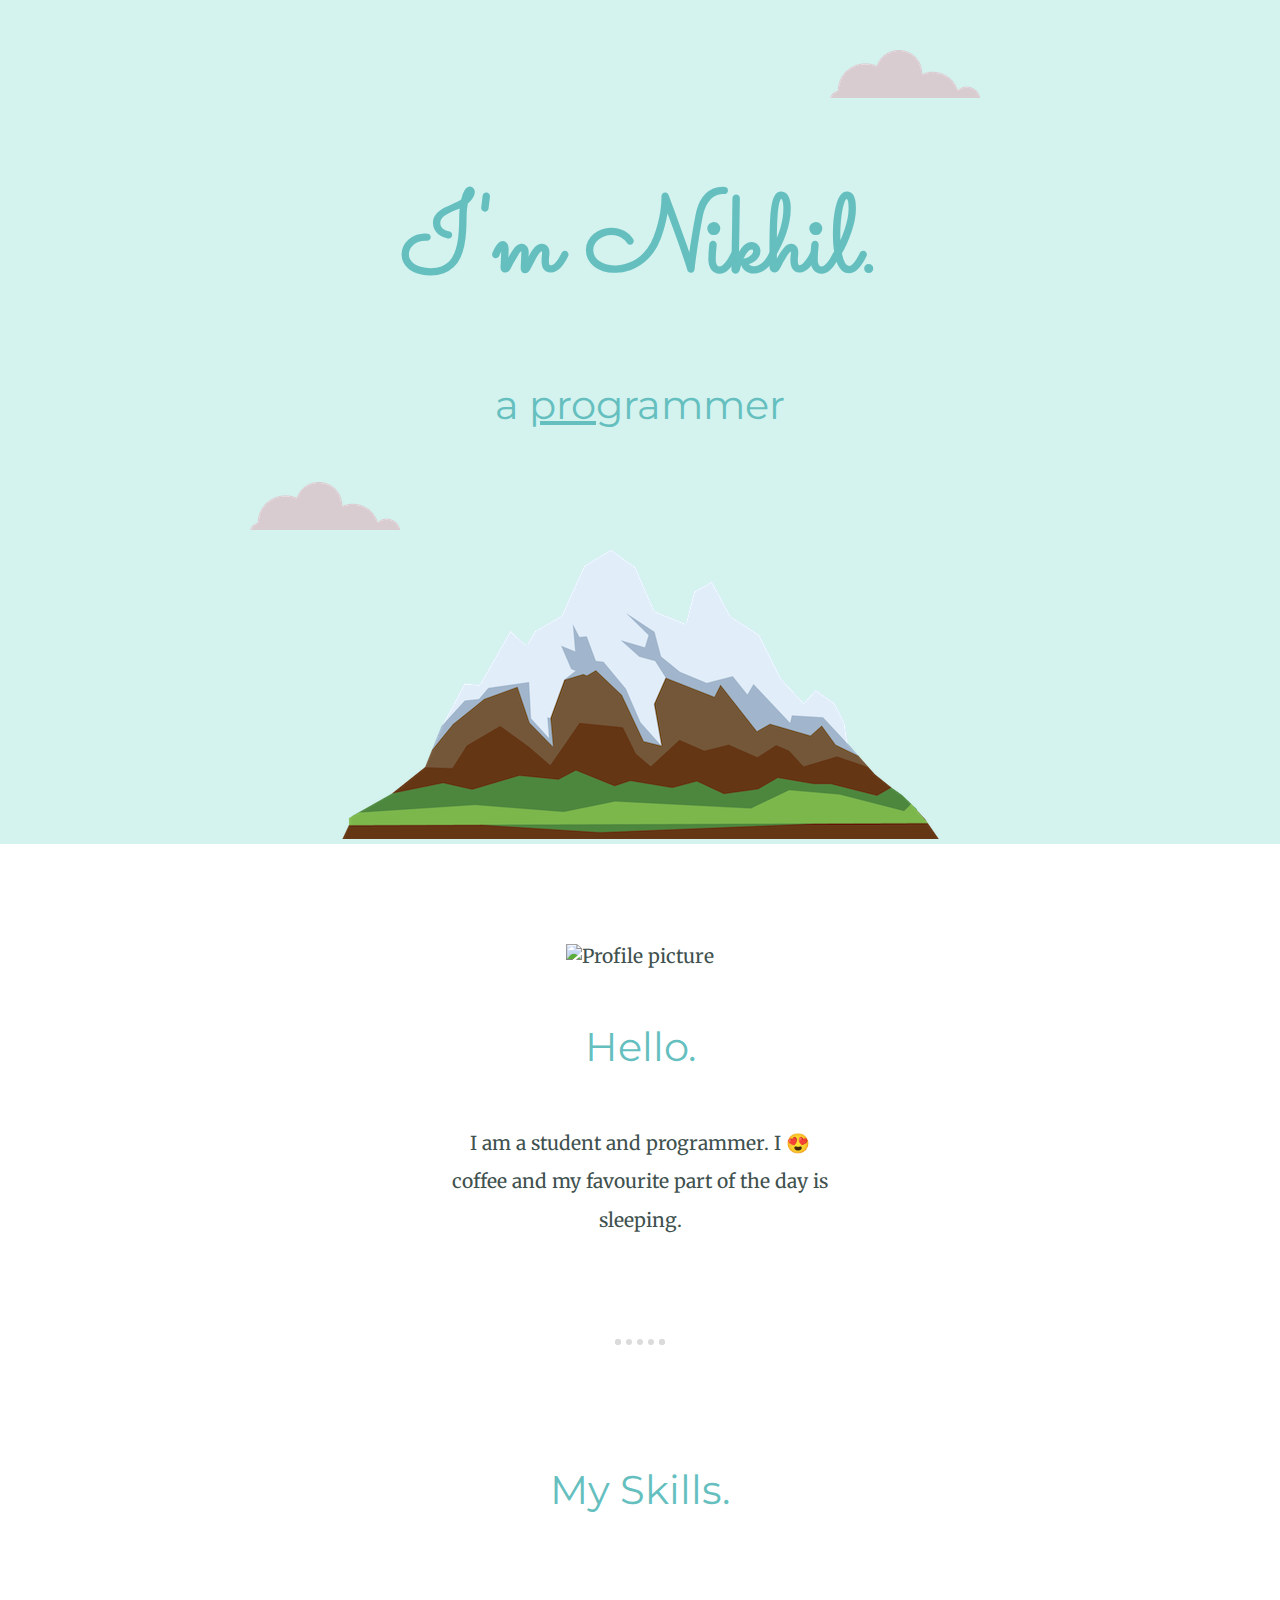
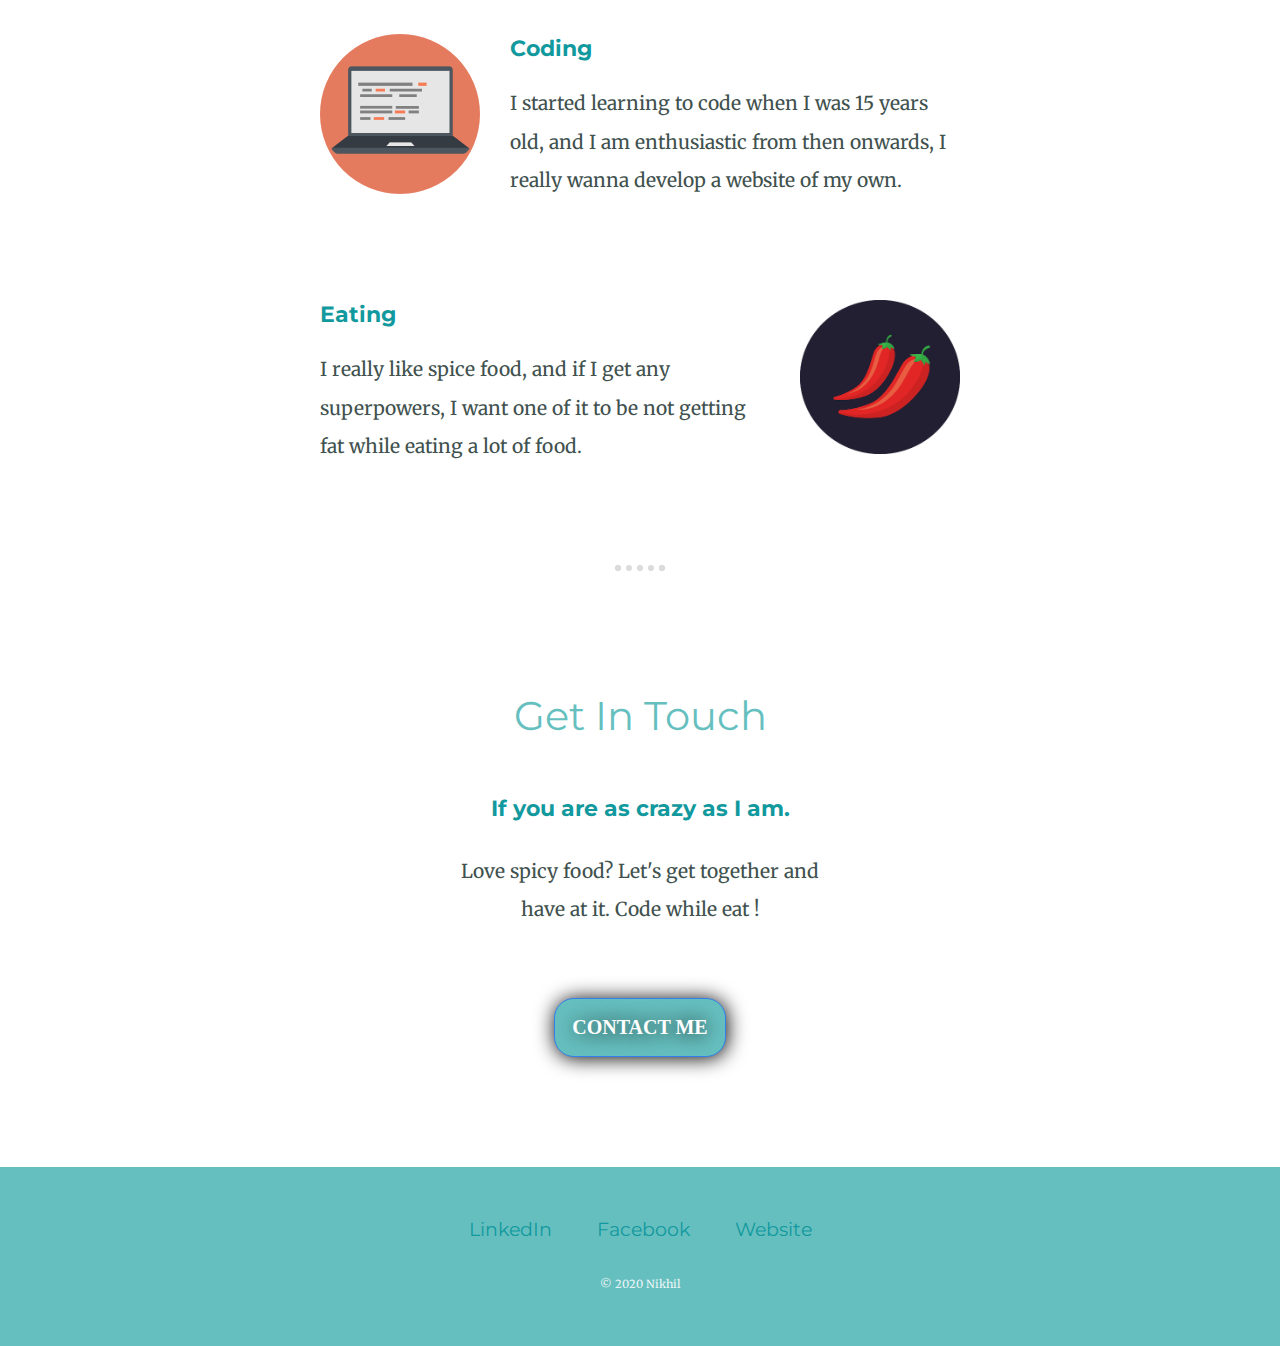
==== index.html @ 29747b8f "Added files" ====
<!DOCTYPE html>
<html lang="en">
<head>
    <meta charset="UTF-8">
    <meta name="viewport" content="width=device-width, initial-scale=1.0">
    <title>Nikhil</title>
    <link rel="stylesheet" href="CSS/styles.css" type="text/css">
    <link rel="shortcut icon" href="favicon.ico" type="image/x-icon">
    <link href="https://fonts.googleapis.com/css2?family=Merriweather:ital,wght@1,300&family=Montserrat:wght@300&family=Sacramento&display=swap" rel="stylesheet">
</head>
<body>
  <div class="top-container">
    <img class="top-cloud" src="Images/cloud.png" alt="cloud_image">
    <h1 >I'm Nikhil.</h1>    
    <h2>a <span class="pro">pro</span>grammer</h2>
    <img class="bottom-cloud" src="Images/cloud.png" alt="cloud_image">
    <img class="mountain" src="Images/mountain.png" alt="mountain_image">
  </div>
  <div class="middle-container">
    <div class="profile">
      <img class="profile-pic" src="Images/NewProfile.jpg" alt="Profile picture" width=15%>
      <h2>Hello.</h2>
      <p class="intro"> I am a student and programmer. I 😍 coffee and my favourite part of the day is sleeping.</p>
    </div>
    <hr>
    <div class="skills">
      <h2>My Skills.</h2>
      <div class="skill-row">
        <img class="comp-pic" src="Images/computer.png" alt="Skills picture">
        <h3>Coding</h3>
        <p>I started learning to code when I was 15 years old, and I am enthusiastic from then onwards, I really wanna develop a website of my own.</p>
      </div>
      <div class="skill-row">
        <img class="chilli-pic" src="Images/chillies.png" alt="Skills picture">
        <h3>Eating</h3>
        <p>I really like spice food, and if I get any superpowers, I want one of it to be not getting fat while eating a lot of food. </p>
      </div>
    </div>
  </div>
  <hr>
  <div class="contact-me">
  <h2>Get In Touch</h2>
  <h3>If you are as crazy as I am.</h3>
  <p class="contact-message">Love spicy food? Let's get together and have at it. Code while eat !</p>
  <a class="btn" href="mailto:name@email.com">CONTACT ME</a>
  </div>

  <div class="bottom-container">
    <a class="footer-link" href="https://www.linkedin.com/in/nikhil-singh2310/">LinkedIn</a>
    <a class="footer-link" href="https://www.facebook.com/nikhil.gautam.02/">Facebook</a>
    <a class="footer-link" href="https://nikgautam.github.io/cv/">Website</a>
    <p class="bottom-para">© 2020 Nikhil</p>
  </div>
          
</body>
</html>
---- CSS/styles.css ----
body{
    text-align: center;
    margin: 0;
    font-family: 'Merriweather', serif;
    font-size: 1.2em;
    color: #40514E;
}
p{
    line-height: 2;
}
hr{
    /*border-style: dotted none none;
    border-style: none;
    border-top-style: dotted;
    border-width: 5px;*/
    border: dotted #dbdbdb 6px;
    border-bottom: none;
    width: 3%;
    margin: 100px auto;
}
.intro{
    width: 30%;
    margin: auto;
}
h1{
    font-size: 5.625em;
    margin: 50px auto 0 auto;
    font-family: 'Sacramento', cursive;
    color: #66BFBF;
}
h2{
    font-family: 'Montserrat', sans-serif;
    font-size: 2.5rem;
    font-weight: normal;
    color: #66BFBF;
    padding: 20px;
}
h3{
    font-family: 'Montserrat', sans-serif;
    color: #11999E;
}
.top-container{
    background-color: #d4f3ef;
    position: relative;
    padding-top: 120px;
}

.skill-row{
    margin: 100px auto;
    width: 50%;
    text-align: left;
}
.comp-pic{
    width: 25%;
    float: left;
    margin-right: 30px;
}
.chilli-pic{
    width: 25%;
    float: right;
    margin-left: 30px;
}
.middle-container{
    margin: 100px 0;
}
.bottom-container{
    background-color: #66BFBF;
    padding: 50px 0 20px;
}
.pro
{
    text-decoration: underline;
}
.bottom-cloud{
    position: absolute;
    left: 250px;
}
.top-cloud{
    position: absolute;
    right: 300px;
    top: 50px;
}
a{
    color: #11999E;
    margin: 10px 20px;
    text-decoration: none;
    font-family: 'Montserrat', sans-serif;
}
a:hover{
    color: honeydew;
}
.btn {
    background: #66BFBF;
    background-image: -webkit-linear-gradient(top, #66BFBF, #66BFBF);
    background-image: -moz-linear-gradient(top, #66BFBF, #66BFBF);
    background-image: -ms-linear-gradient(top, #66BFBF, #66BFBF);
    background-image: -o-linear-gradient(top, #66BFBF, #66BFBF);
    background-image: linear-gradient(to bottom, #66BFBF, #66BFBF);
    -webkit-border-radius: 20px;
    -moz-border-radius: 20px;
    border-radius: 20px;
    color: #FFFFFF;
    font-family: Open Sans;
    font-size: 20px;
    font-weight: 600;
    padding: 17px;
    box-shadow: 1px 1px 20px 0px #000000;
    -webkit-box-shadow: 1px 1px 20px 0px #000000;
    -moz-box-shadow: 1px 1px 20px 0px #000000;
    text-shadow: 1px 1px 20px #000000;
    border: solid #337FED 1px;
    text-decoration: none;
    display: inline-block;
    cursor: pointer;
    text-align: center;
    }
    
.btn:hover {
    border: solid #337FED 1px;
    background: #1E62D0;
    background-image: -webkit-linear-gradient(top, #1E62D0, #3D94F6);
    background-image: -moz-linear-gradient(top, #1E62D0, #3D94F6);
    background-image: -ms-linear-gradient(top, #1E62D0, #3D94F6);
    background-image: -o-linear-gradient(top, #1E62D0, #3D94F6);
    background-image: linear-gradient(to bottom, #1E62D0, #3D94F6);
    -webkit-border-radius: 20px;
    -moz-border-radius: 20px;
    border-radius: 20px;
    text-decoration: none;
}
.contact-me{
    padding-bottom: 100px;
}
.bottom-para{
    color: #EAF6F6;
    font-size: 0.7rem;
    padding: 20px 0;
}
.contact-message{
    width: 30%;
    margin: 30px auto 60px;
}
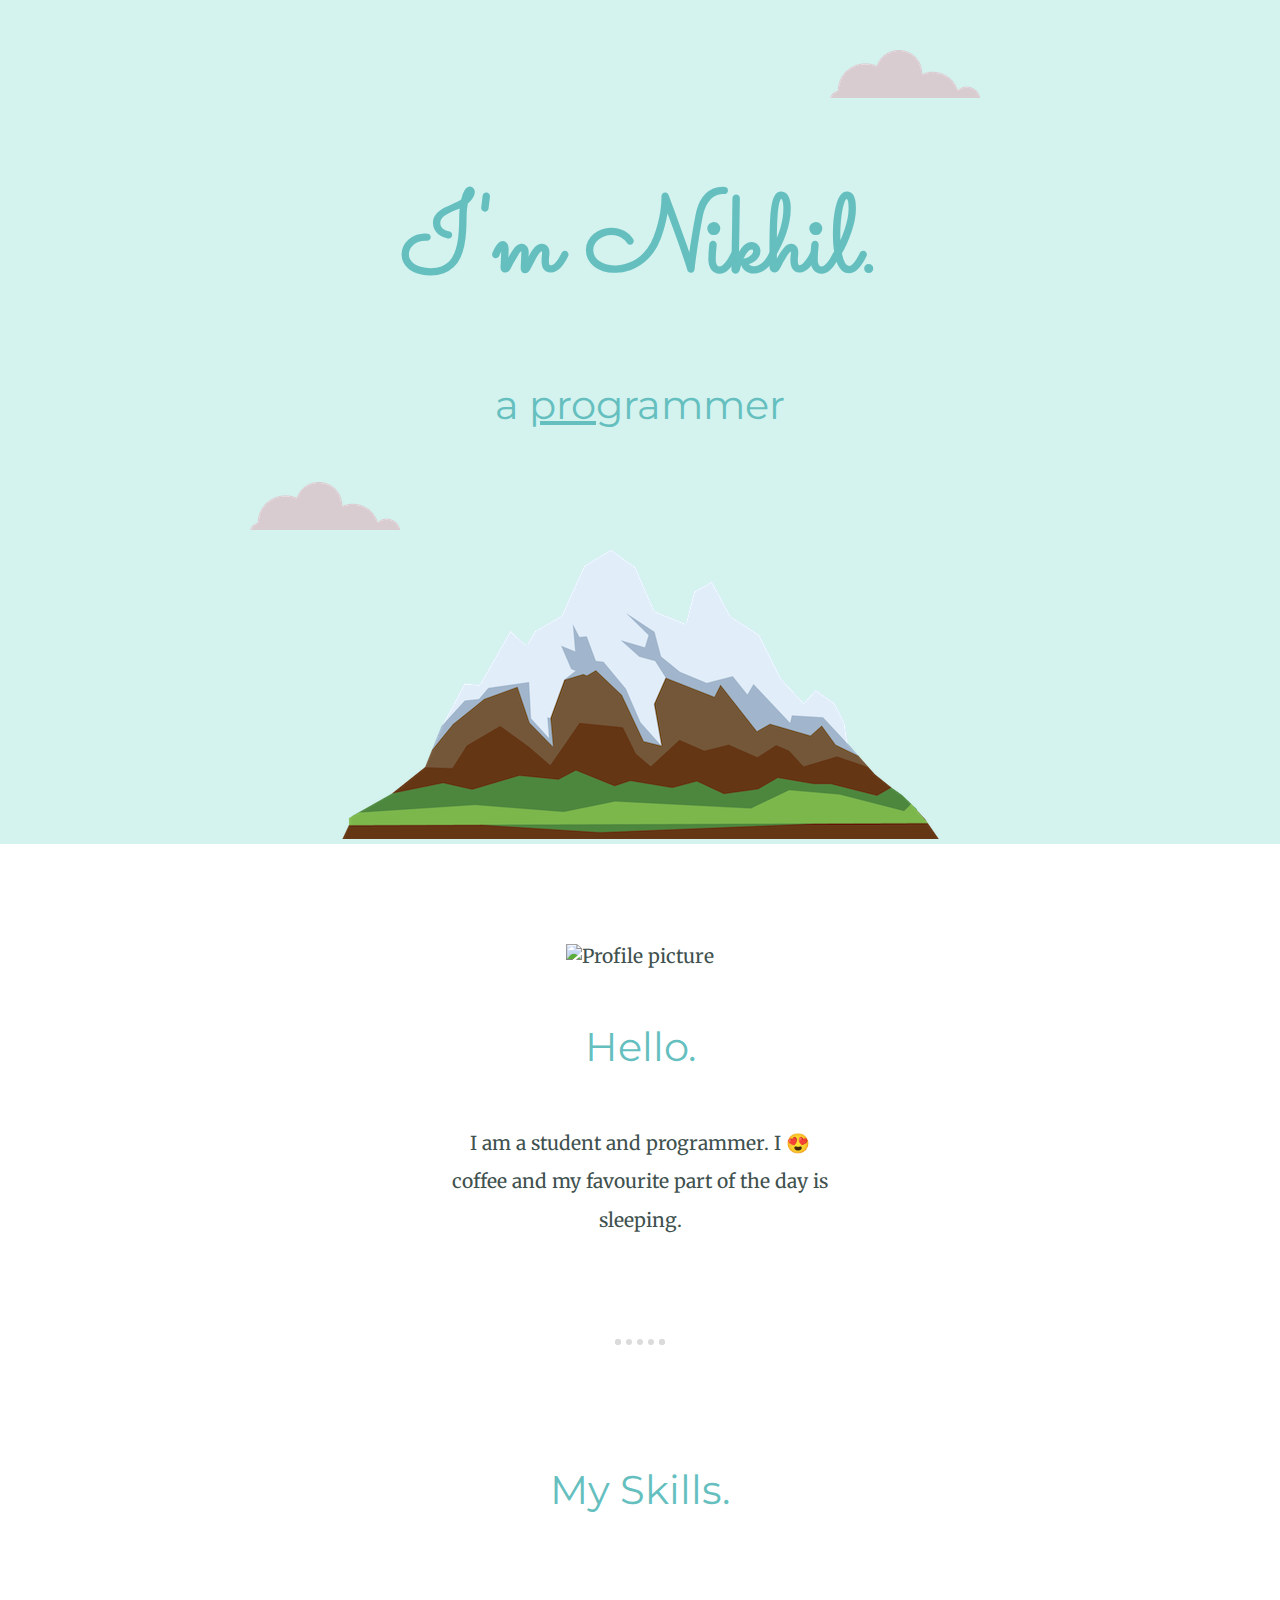
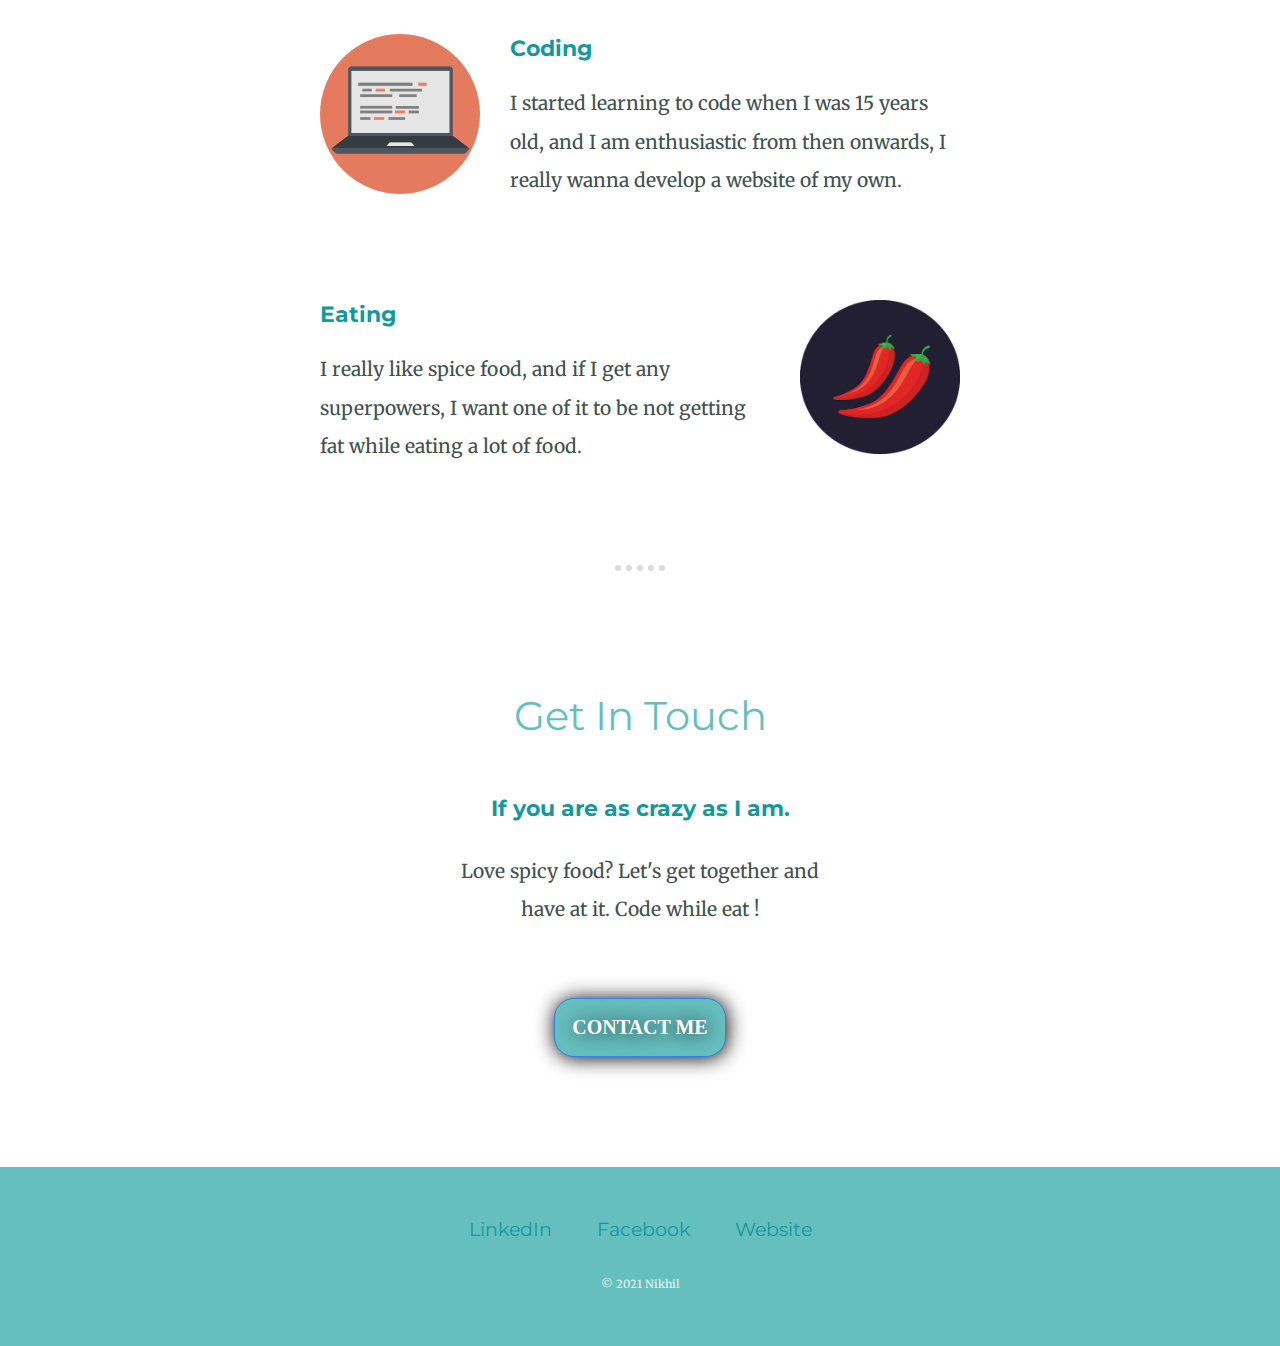
==== commit 1c5fc595: "Update index.html" ====
--- a/index.html
+++ b/index.html
@@ -49,8 +49,8 @@
     <a class="footer-link" href="https://www.linkedin.com/in/nikhil-singh2310/">LinkedIn</a>
     <a class="footer-link" href="https://www.facebook.com/nikhil.gautam.02/">Facebook</a>
     <a class="footer-link" href="https://nikgautam.github.io/cv/">Website</a>
-    <p class="bottom-para">© 2020 Nikhil</p>
+    <p class="bottom-para">© 2021 Nikhil</p>
   </div>
           
 </body>
-</html>+</html>
